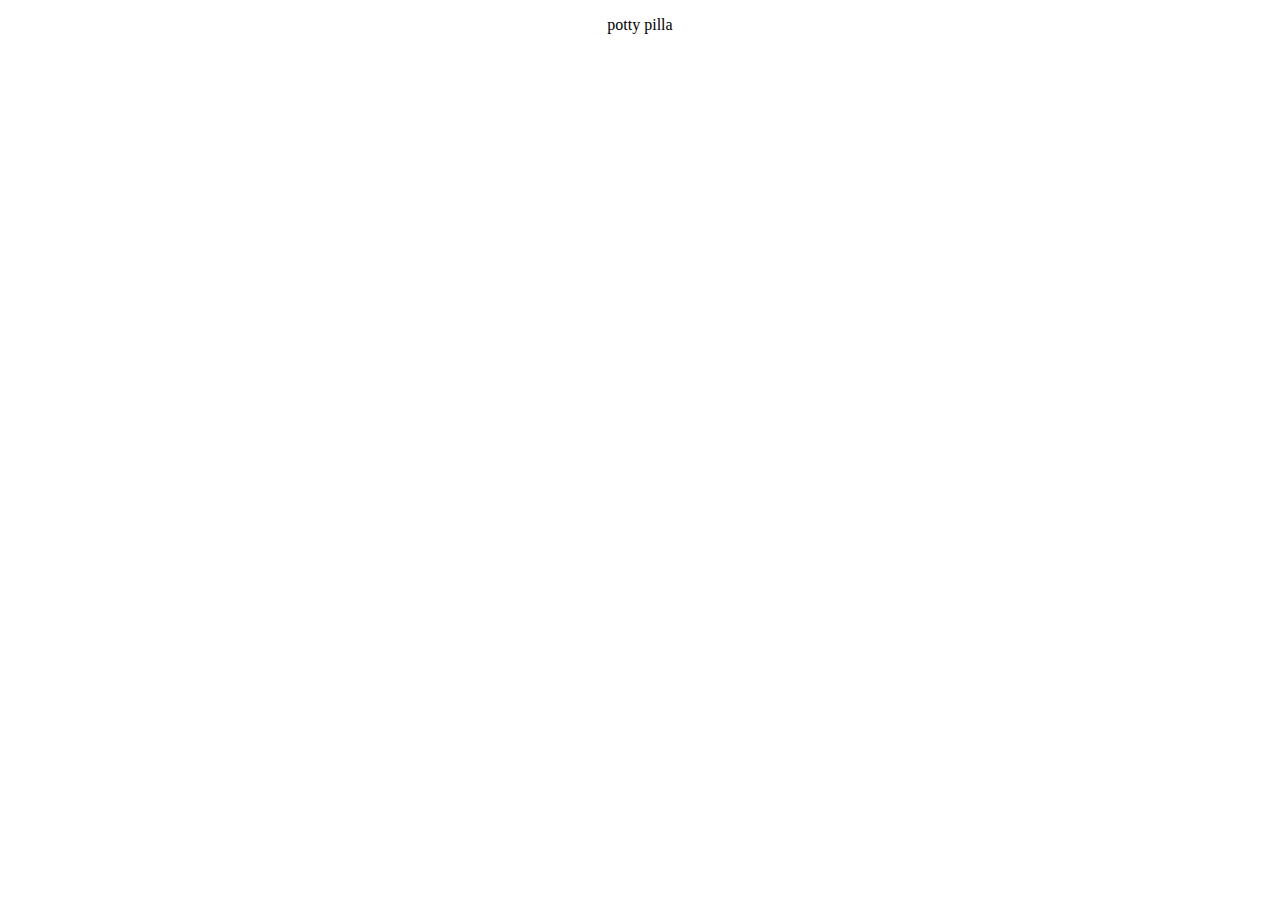
==== index.html @ ca3f14bc "INDEX PAGE IS ADDED" ====
<!DOCTYPE html>
<html lang="en">
<head>
    <meta charset="UTF-8">
    <meta name="viewport" content="width=device-width, initial-scale=1.0">
    <title>Document</title>
</head>
<body>
    <center>
        <p>potty pilla</p>
    </center>
</body>
</html>
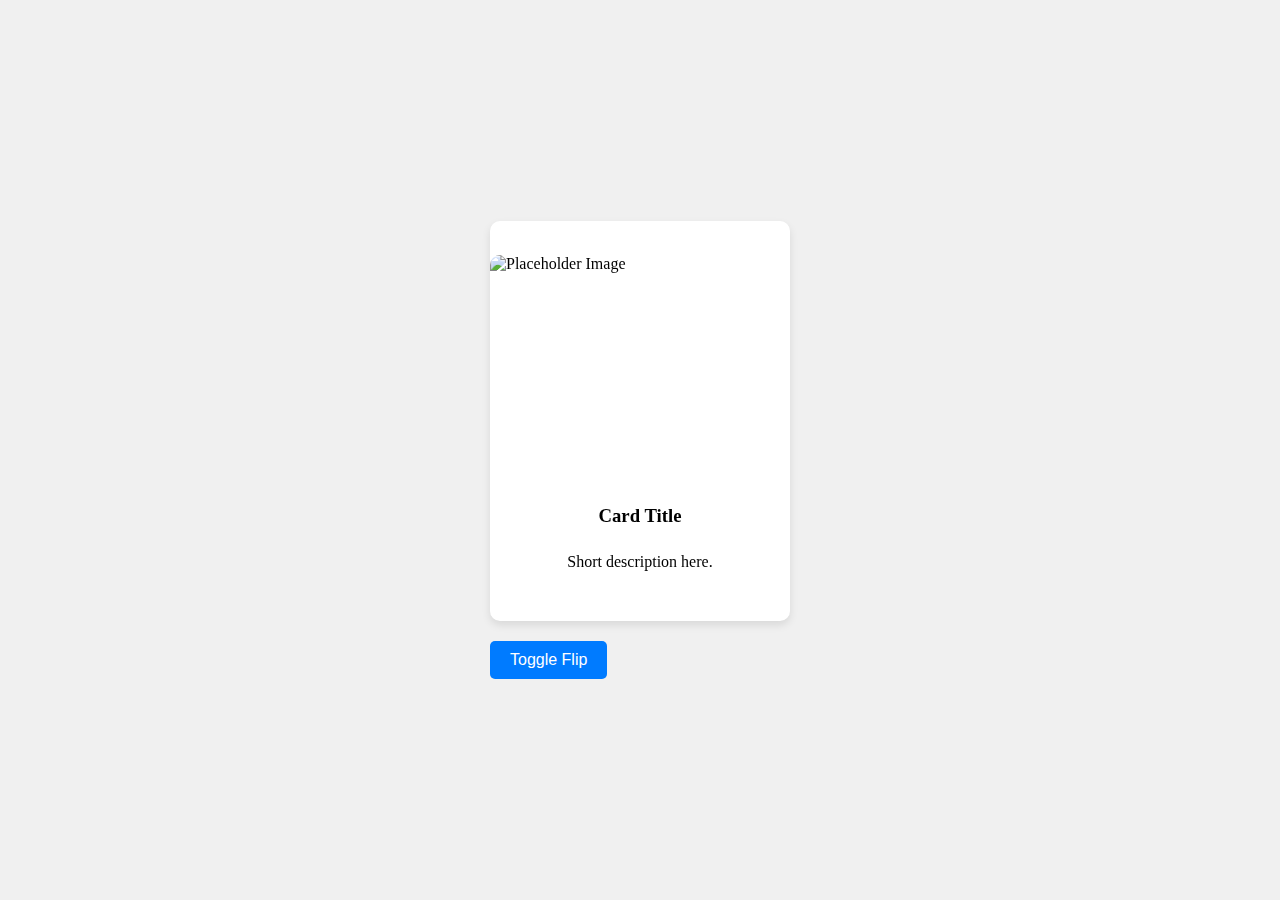
==== commit 11d82a41: "INDEX PAGE IS CREATED" ====
--- a/index.html
+++ b/index.html
@@ -3,11 +3,102 @@
 <head>
     <meta charset="UTF-8">
     <meta name="viewport" content="width=device-width, initial-scale=1.0">
-    <title>Document</title>
+    <title>Responsive Flip Card</title>
+    <style>
+        body {
+            display: flex;
+            justify-content: center;
+            align-items: center;
+            height: 100vh;
+            margin: 0;
+            background-color: #f0f0f0;
+        }
+        .card-container {
+            perspective: 1000px;
+        }
+        .card {
+            width: 300px;
+            height: 400px;
+            position: relative;
+            transform-style: preserve-3d;
+            transition: transform 0.8s;
+        }
+        .card:hover {
+            transform: rotateY(180deg);
+        }
+        .card .front, .card .back {
+            position: absolute;
+            width: 100%;
+            height: 100%;
+            backface-visibility: hidden;
+            display: flex;
+            flex-direction: column;
+            justify-content: center;
+            align-items: center;
+            border-radius: 10px;
+            box-shadow: 0 4px 8px rgba(0, 0, 0, 0.1);
+        }
+        .card .front {
+            background-color: #fff;
+        }
+        .card .front img {
+            width: 100%;
+            height: 60%;
+            border-top-left-radius: 10px;
+            border-top-right-radius: 10px;
+        }
+        .card .front h3 {
+            margin: 10px 0;
+        }
+        .card .back {
+            background-color: #4CAF50;
+            color: white;
+            transform: rotateY(180deg);
+        }
+        .toggle-btn {
+            margin-top: 20px;
+            padding: 10px 20px;
+            font-size: 16px;
+            cursor: pointer;
+            border: none;
+            border-radius: 5px;
+            background-color: #007BFF;
+            color: white;
+        }
+        @media (max-width: 600px) {
+            .card {
+                width: 250px;
+                height: 350px;
+            }
+        }
+    </style>
 </head>
 <body>
-    <center>
-        <p>potty pilla</p>
-    </center>
+    <div class="card-container">
+        <div class="card" id="card">
+            <div class="front">
+                <img src="https://via.placeholder.com/300x200" alt="Placeholder Image">
+                <h3>Card Title</h3>
+                <p>Short description here.</p>
+            </div>
+            <div class="back">
+                <h3>More Info</h3>
+                <p>Additional details or content can go here.</p>
+            </div>
+        </div>
+        <button class="toggle-btn" onclick="toggleFlip()">Toggle Flip</button>
+    </div>
+
+    <script>
+        function toggleFlip() {
+            const card = document.getElementById('card');
+            card.classList.toggle('flipped');
+            if (card.classList.contains('flipped')) {
+                card.style.transform = 'rotateY(180deg)';
+            } else {
+                card.style.transform = 'rotateY(0deg)';
+            }
+        }
+    </script>
 </body>
-</html>+</html>
